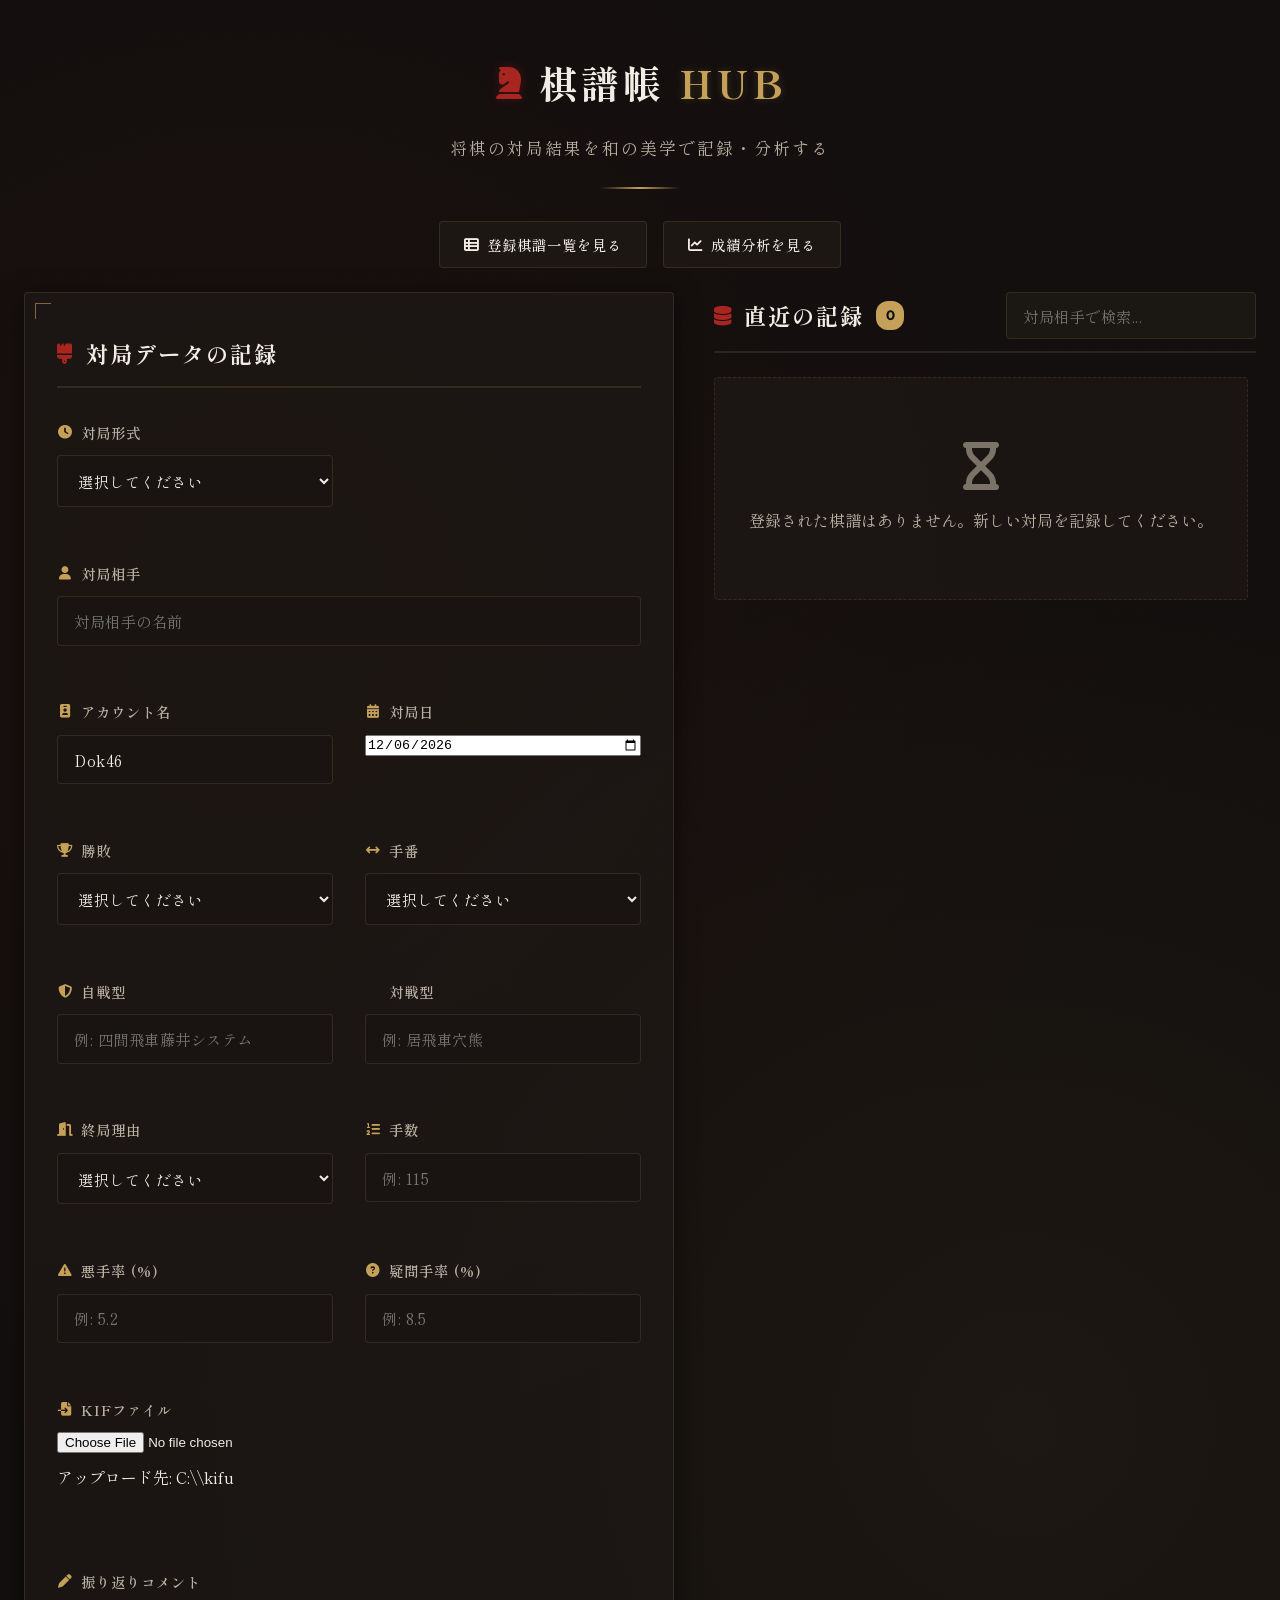
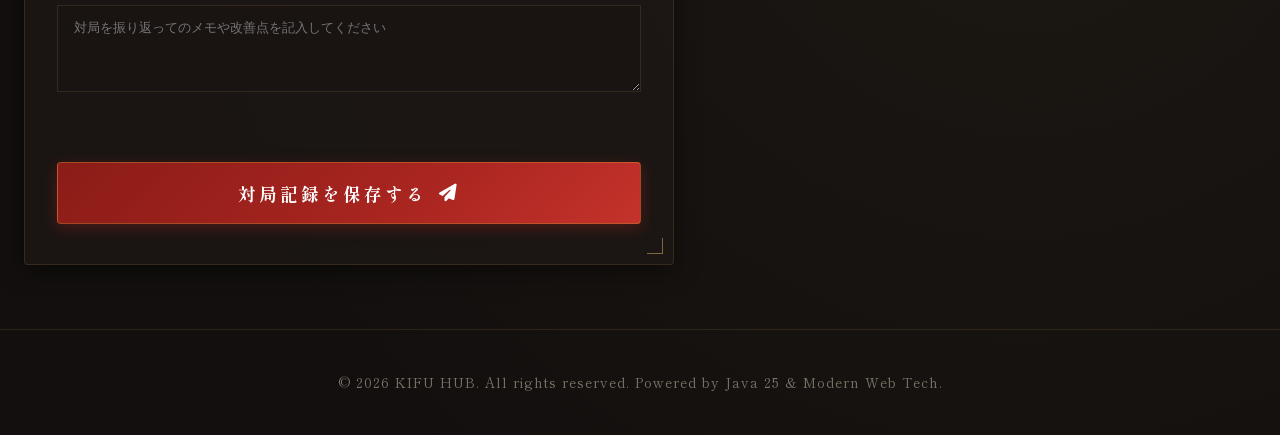
==== wwwroot/index.html @ c096d84b "first commit" ====
<!DOCTYPE html>
<html lang="ja">
<head>
    <meta charset="UTF-8">
    <meta name="viewport" content="width=device-width, initial-scale=1.0">
    <meta name="description" content="将棋の棋譜を記録・管理するための和風Web APIフロントエンドです。">
    <title>将棋棋譜管理 - 棋譜帳 (KIFU HUB)</title>
    <!-- Google Fonts: Shippori Mincho, Noto Serif JP, Outfit -->
    <link rel="preconnect" href="https://fonts.googleapis.com">
    <link rel="preconnect" href="https://fonts.gstatic.com" crossorigin>
    <link href="https://fonts.googleapis.com/css2?family=Noto+Serif+JP:wght@300;400;700&family=Shippori+Mincho:wght@400;500;700;800&family=Outfit:wght@300;400;600&display=swap" rel="stylesheet">
    <!-- FontAwesome for icons -->
    <link rel="stylesheet" href="https://cdnjs.cloudflare.com/ajax/libs/font-awesome/6.4.0/css/all.min.css">
    <link rel="stylesheet" href="style.css">
</head>
<body>
    <header>
        <div class="header-container">
            <div class="logo">
                <i class="fa-solid fa-chess-knight logo-icon"></i>
                <span class="logo-text">棋譜帳 <span class="accent-text">HUB</span></span>
            </div>
            <p class="tagline">将棋の対局結果を和の美学で記録・分析する</p>
        </div>
    </header>

    <!-- 画面遷移ナビゲーション -->
    <div class="nav-bar">
        <a href="list.html" class="nav-btn">
            <i class="fa-solid fa-table-list"></i>
            <span>登録棋譜一覧を見る</span>
        </a>
        <a href="analysis.html" class="nav-btn">
            <i class="fa-solid fa-chart-line"></i>
            <span>成績分析を見る</span>
        </a>
    </div>

    <main class="container">
        <div class="dashboard-grid">
            <!-- 棋譜登録フォームセクション -->
            <section class="card form-section">
                <div class="card-header">
                    <i class="fa-solid fa-brush header-icon"></i>
                    <h2>対局データの記録</h2>
                </div>
                <form id="kifuForm" novalidate>
                    <input type="hidden" id="kifuId" name="kifuId" value="">
                    <div class="form-grid">
                        <!-- 対局形式 -->
                        <div class="form-group">
                            <label for="gameType"><i class="fa-solid fa-clock"></i> 対局形式</label>
                            <select id="gameType" name="gameType" required>
                                <option value="" disabled selected>選択してください</option>
                                <option value="10分切れ負け">10分切れ負け</option>
                                <option value="3分切れ負け">3分切れ負け</option>
                                <option value="1手10秒">1手10秒</option>
                                <option value="リアル対局 (時間無制限)">リアル対局 (時間無制限)</option>
                                <option value="その他">その他</option>
                            </select>
                            <span class="error-msg" id="gameTypeError"></span>
                        </div>

                        <!-- 対局相手 -->
                        <div class="form-group">
                            <label for="opponent"><i class="fa-solid fa-user"></i> 対局相手</label>
                            <input type="text" id="opponent" name="opponent" placeholder="対局相手の名前" required autocomplete="off">
                            <span class="error-msg" id="opponentError"></span>
                        </div>

                        <!-- アカウント名 -->
                        <div class="form-group">
                            <label for="accountName"><i class="fa-solid fa-id-badge"></i> アカウント名</label>
                            <input type="text" id="accountName" name="accountName" placeholder="あなたのアカウント名" required autocomplete="off" value="Dok46">
                            <span class="error-msg" id="accountNameError"></span>
                        </div>

                        <!-- 対局日 -->
                        <div class="form-group">
                            <label for="matchDate"><i class="fa-solid fa-calendar-days"></i> 対局日</label>
                            <input type="date" id="matchDate" name="matchDate" required>
                            <span class="error-msg" id="matchDateError"></span>
                        </div>

                        <!-- 勝敗 -->
                        <div class="form-group">
                            <label for="result"><i class="fa-solid fa-trophy"></i> 勝敗</label>
                            <select id="result" name="result" required>
                                <option value="" disabled selected>選択してください</option>
                                <option value="勝ち">勝ち</option>
                                <option value="負け">負け</option>
                                <option value="持将棋 / 千日手 / 引き分け">持将棋 / 千日手 / 引き分け</option>
                            </select>
                            <span class="error-msg" id="resultError"></span>
                        </div>

                        <!-- 手番 -->
                        <div class="form-group">
                            <label for="turn"><i class="fa-solid fa-arrows-left-right"></i> 手番</label>
                            <select id="turn" name="turn" required>
                                <option value="" disabled selected>選択してください</option>
                                <option value="先手">先手</option>
                                <option value="後手">後手</option>
                            </select>
                            <span class="error-msg" id="turnError"></span>
                        </div>

                        <!-- 自戦型 (入力に変更) -->
                        <div class="form-group">
                            <label for="myStrategy"><i class="fa-solid fa-shield-halved"></i> 自戦型</label>
                            <input type="text" id="myStrategy" name="myStrategy" placeholder="例: 四間飛車藤井システム" required autocomplete="off">
                            <span class="error-msg" id="myStrategyError"></span>
                        </div>

                        <!-- 対戦型 (入力に変更) -->
                        <div class="form-group">
                            <label for="opponentStrategy"><i class="fa-solid fa-swords"></i> 対戦型</label>
                            <input type="text" id="opponentStrategy" name="opponentStrategy" placeholder="例: 居飛車穴熊" required autocomplete="off">
                            <span class="error-msg" id="opponentStrategyError"></span>
                        </div>

                        <!-- 終局理由 -->
                        <div class="form-group">
                            <label for="endReason"><i class="fa-solid fa-door-open"></i> 終局理由</label>
                            <select id="endReason" name="endReason" required>
                                <option value="" disabled selected>選択してください</option>
                                <option value="投了">投了</option>
                                <option value="時間切れ">時間切れ</option>
                                <option value="詰み">詰み</option>
                                <option value="反則負け">反則負け</option>
                                <option value="千日手/持将棋">千日手/持将棋</option>
                                <option value="入玉宣言">入玉宣言</option>
                                <option value="その他">その他</option>
                            </select>
                            <span class="error-msg" id="endReasonError"></span>
                        </div>

                        <!-- 手数 -->
                        <div class="form-group">
                            <label for="moves"><i class="fa-solid fa-list-ol"></i> 手数</label>
                            <input type="number" id="moves" name="moves" min="1" placeholder="例: 115" required>
                            <span class="error-msg" id="movesError"></span>
                        </div>

                        <!-- 悪手率 -->
                        <div class="form-group">
                            <label for="badMoveRate"><i class="fa-solid fa-triangle-exclamation"></i> 悪手率 (%)</label>
                            <input type="number" id="badMoveRate" name="badMoveRate" min="0" max="100" step="0.1" placeholder="例: 5.2">
                            <span class="error-msg" id="badMoveRateError"></span>
                        </div>

                        <!-- 疑問手率 -->
                        <div class="form-group">
                            <label for="questionableMoveRate"><i class="fa-solid fa-circle-question"></i> 疑問手率 (%)</label>
                            <input type="number" id="questionableMoveRate" name="questionableMoveRate" min="0" max="100" step="0.1" placeholder="例: 8.5">
                            <span class="error-msg" id="questionableMoveRateError"></span>
                        </div>

                        <!-- KIFファイルアップロード -->
                        <div class="form-group" style="grid-column: span 2;">
                            <label for="kifFile"><i class="fa-solid fa-file-import"></i> KIFファイル</label>
                            <input type="file" id="kifFile" name="kifFile" accept=".kif">
                            <span class="file-help">アップロード先: C:\\kifu</span>
                            <span class="error-msg" id="kifFileError"></span>
                        </div>

                        <div class="form-group" style="grid-column: span 2;">
                            <div id="currentKifFile" class="current-file-info"></div>
                        </div>

                        <!-- 振り返りコメント -->
                        <div class="form-group" style="grid-column: span 2;">
                            <label for="comment"><i class="fa-solid fa-pen"></i> 振り返りコメント</label>
                            <textarea id="comment" name="comment" placeholder="対局を振り返ってのメモや改善点を記入してください" rows="4" style="padding:0.8rem 1rem; background:#191412; border:1px solid rgba(197,160,89,0.15); color:var(--text-primary); resize:vertical;"></textarea>
                            <span class="error-msg" id="commentError"></span>
                        </div>
                    </div>

                    <button type="submit" class="submit-btn">
                        <span>対局記録を保存する</span>
                        <i class="fa-solid fa-paper-plane"></i>
                    </button>
                </form>
            </section>

            <!-- 棋譜一覧セクション -->
            <section class="list-section">
                <div class="list-header">
                    <div class="title-with-count">
                        <i class="fa-solid fa-database header-icon"></i>
                        <h2>直近の記録</h2>
                        <span id="kifuCount" class="badge">0</span>
                    </div>
                    <div class="filter-bar">
                        <input type="text" id="searchFilter" placeholder="対局相手で検索...">
                    </div>
                </div>

                <div id="kifuList" class="kifu-container-scroll">
                    <!-- JavaScriptで棋譜カードがここに挿入されます -->
                    <div class="empty-state">
                        <i class="fa-solid fa-hourglass-empty empty-icon"></i>
                        <p>登録された棋譜はありません。新しい対局を記録してください。</p>
                    </div>
                </div>
            </section>
        </div>
    </main>

    <footer>
        <div class="footer-container">
            <p>&copy; 2026 KIFU HUB. All rights reserved. Powered by Java 25 & Modern Web Tech.</p>
        </div>
    </footer>

    <script src="app.js"></script>
</body>
</html>
---- wwwroot/style.css ----
/* ==========================================================================
   和風デザインシステム (Japanese Traditional Aesthetics)
   ========================================================================== */
:root {
    --bg-dark: #120f0e; /* 漆黒 (Shikkoku) - Deep lacquer black */
    --bg-card: rgba(30, 25, 22, 0.75); /* 墨色 (Sumiiro) with soft transparency */
    --bg-card-hover: rgba(38, 32, 28, 0.9);
    --border-color: rgba(197, 160, 89, 0.15); /* 金泥 (Kindei) - Soft gold lines */
    --border-color-focus: rgba(212, 175, 55, 0.6); /* 金箔 (Kinhaku) - Bright gold focus */
    
    --primary-color: #c5a059; /* 黄金 (Kogane) - Muted Gold */
    --primary-glow: rgba(197, 160, 89, 0.25);
    --accent-color: #a92520; /* 漆朱 (Urushishu) - Lacquer cinnabar red */
    --accent-glow: rgba(169, 37, 32, 0.3);
    
    --success-color: #3f6e58; /* 萌黄 (Moegi) - Traditional moss green */
    --error-color: #a92520; /* 漆朱 (Urushishu) - Red */
    --draw-color: #70655e; /* 焦茶 (Kogacha) */
    
    --text-primary: #f2ede4; /* 生成り (Kinari) - Warm off-white */
    --text-secondary: #bab1a3; /* 薄墨 (Usuzumi) - Soft warm gray */
    --text-muted: #7c7368; /* 泥染 (Dorozome) - Dark muted gray */
    
    --font-main: 'Shippori Mincho', 'YuMincho', 'Yu Mincho', serif;
    --font-english: 'Outfit', sans-serif;
    --border-radius: 4px; /* 直線的で引き締まった和の印象を出すため、丸みを最小限に */
    --transition-smooth: all 0.4s cubic-bezier(0.25, 0.8, 0.25, 1);
}

/* ==========================================================================
   ベース設定
   ========================================================================== */
* {
    margin: 0;
    padding: 0;
    box-sizing: border-box;
}

body {
    background-color: var(--bg-dark);
    background-image: 
        radial-gradient(circle at 20% 30%, rgba(169, 37, 32, 0.05) 0%, transparent 50%),
        radial-gradient(circle at 80% 70%, rgba(197, 160, 89, 0.06) 0%, transparent 50%);
    color: var(--text-primary);
    font-family: var(--font-main);
    line-height: 1.8;
    min-height: 100vh;
    display: flex;
    flex-direction: column;
    overflow-x: hidden;
    position: relative;
}

/* 和紙のような微細なテクスチャ風の背景装飾 */
body::before {
    content: "";
    position: fixed;
    top: 0;
    left: 0;
    width: 100%;
    height: 100%;
    background-image: radial-gradient(rgba(255, 255, 255, 0.01) 1px, transparent 0);
    background-size: 24px 24px;
    z-index: -2;
    pointer-events: none;
}

/* ==========================================================================
   ヘッダー (和装飾)
   ========================================================================== */
header {
    padding: 3rem 1rem 2rem 1rem;
    text-align: center;
    position: relative;
}

header::after {
    content: "";
    display: block;
    width: 80px;
    height: 2px;
    background: linear-gradient(90deg, transparent, var(--primary-color), transparent);
    margin: 1.5rem auto 0 auto;
}

.header-container {
    max-width: 1200px;
    margin: 0 auto;
}

.logo {
    display: inline-flex;
    align-items: center;
    gap: 1rem;
    margin-bottom: 0.5rem;
}

.logo-icon {
    font-size: 2rem;
    color: var(--accent-color);
    text-shadow: 0 0 10px var(--accent-glow);
}

.logo-text {
    font-size: 2.4rem;
    font-weight: 700;
    letter-spacing: 4px;
    font-family: var(--font-main);
}

.accent-text {
    color: var(--primary-color);
    text-shadow: 0 0 8px var(--primary-glow);
    font-weight: 800;
}

.tagline {
    color: var(--text-secondary);
    font-size: 1.05rem;
    font-weight: 300;
    letter-spacing: 2px;
    margin-top: 0.5rem;
}

/* ==========================================================================
   ナビゲーション / 画面遷移エリア
   ========================================================================== */
.nav-bar {
    max-width: 1350px;
    margin: 0 auto;
    padding: 0 1.5rem;
    display: flex;
    justify-content: flex-end;
    gap: 1rem;
}

.nav-btn {
    display: inline-flex;
    align-items: center;
    gap: 0.5rem;
    padding: 0.6rem 1.5rem;
    background: rgba(30, 25, 22, 0.9);
    border: 1px solid var(--border-color);
    border-radius: var(--border-radius);
    color: var(--text-primary);
    text-decoration: none;
    font-size: 0.9rem;
    font-weight: 500;
    letter-spacing: 1px;
    transition: var(--transition-smooth);
}

.nav-btn:hover {
    border-color: var(--primary-color);
    background: var(--accent-color);
    color: #fff;
    box-shadow: 0 4px 12px var(--accent-glow);
}

/* ==========================================================================
   メインレイアウト
   ========================================================================== */
.container {
    flex: 1;
    width: 100%;
    max-width: 1350px;
    margin: 0 auto;
    padding: 1.5rem 1.5rem 4rem 1.5rem;
}

.dashboard-grid {
    display: grid;
    grid-template-columns: 1.2fr 1fr;
    gap: 2.5rem;
    align-items: start;
}

@media (max-width: 1024px) {
    .dashboard-grid {
        grid-template-columns: 1fr;
    }
}

/* ==========================================================================
   和風カード (格子・障子の枠組みを想起させるデザイン)
   ========================================================================== */
.card {
    background: var(--bg-card);
    border: 1px solid var(--border-color);
    border-radius: var(--border-radius);
    padding: 2.5rem 2rem;
    position: relative;
    box-shadow: 0 4px 24px rgba(0, 0, 0, 0.5);
    transition: var(--transition-smooth);
}

/* 四隅に和風の装飾カド（L字の飾り線） */
.card::before {
    content: "";
    position: absolute;
    top: 10px;
    left: 10px;
    width: 15px;
    height: 15px;
    border-top: 1px solid var(--primary-color);
    border-left: 1px solid var(--primary-color);
    opacity: 0.6;
}

.card::after {
    content: "";
    position: absolute;
    bottom: 10px;
    right: 10px;
    width: 15px;
    height: 15px;
    border-bottom: 1px solid var(--primary-color);
    border-right: 1px solid var(--primary-color);
    opacity: 0.6;
}

.card:hover {
    border-color: rgba(197, 160, 89, 0.35);
    box-shadow: 0 8px 32px rgba(0, 0, 0, 0.7);
}

.card-header {
    display: flex;
    align-items: center;
    gap: 0.85rem;
    margin-bottom: 2rem;
    border-bottom: 2px double var(--border-color);
    padding-bottom: 0.75rem;
}

.header-icon {
    font-size: 1.25rem;
    color: var(--accent-color);
}

.card-header h2 {
    font-size: 1.4rem;
    font-weight: 700;
    letter-spacing: 2px;
}

/* ==========================================================================
   和風フォーム要素
   ========================================================================== */
.form-grid {
    display: grid;
    grid-template-columns: 1fr 1fr;
    gap: 1.5rem 2rem;
    margin-bottom: 2.5rem;
}

@media (max-width: 580px) {
    .form-grid {
        grid-template-columns: 1fr;
    }
}

.form-group {
    display: flex;
    flex-direction: column;
    gap: 0.6rem;
}

.form-group:nth-child(2) {
    grid-column: span 2;
}
@media (max-width: 580px) {
    .form-group:nth-child(2) {
        grid-column: span 1;
    }
}

.form-group label {
    font-size: 0.9rem;
    font-weight: 600;
    color: var(--text-secondary);
    letter-spacing: 1px;
    display: flex;
    align-items: center;
    gap: 0.5rem;
}

.form-group label i {
    font-size: 0.85rem;
    color: var(--primary-color);
    width: 16px;
    text-align: center;
}

input[type="text"],
input[type="number"],
select {
    background: #191412; /* 黒檀のような深い木質調の暗さ */
    border: 1px solid var(--border-color);
    border-radius: var(--border-radius);
    padding: 0.8rem 1rem;
    color: var(--text-primary);
    font-family: var(--font-main);
    font-size: 0.95rem;
    letter-spacing: 0.5px;
    transition: var(--transition-smooth);
    width: 100%;
}

input[type="text"]:focus,
input[type="number"]:focus,
select:focus {
    outline: none;
    border-color: var(--border-color-focus);
    background: #211b18;
    box-shadow: 0 0 8px rgba(212, 175, 55, 0.2);
}

select option {
    background: #1c1512;
    color: var(--text-primary);
}

/* エラーメッセージ */
.error-msg {
    color: var(--accent-color);
    font-size: 0.8rem;
    height: 18px;
    display: block;
    margin-top: 2px;
}

/* 登録ボタン (朱塗り漆調の重厚なボタン) */
.submit-btn {
    width: 100%;
    padding: 1.1rem;
    background: linear-gradient(135deg, #8b1c17 0%, var(--accent-color) 60%, #c4322b 100%);
    border: 1px solid rgba(212, 175, 55, 0.3);
    border-radius: var(--border-radius);
    color: #fff;
    font-family: var(--font-main);
    font-weight: 700;
    font-size: 1.1rem;
    letter-spacing: 3px;
    cursor: pointer;
    display: flex;
    justify-content: center;
    align-items: center;
    gap: 0.75rem;
    transition: var(--transition-smooth);
    box-shadow: 0 4px 15px rgba(169, 37, 32, 0.35);
}

.submit-btn:hover {
    transform: translateY(-2px);
    border-color: var(--primary-color);
    box-shadow: 0 6px 20px rgba(169, 37, 32, 0.55);
}

.submit-btn:active {
    transform: translateY(1px);
}

/* ==========================================================================
   棋譜履歴 (簡易カード一覧)
   ========================================================================== */
.list-section {
    display: flex;
    flex-direction: column;
    gap: 1.5rem;
    max-height: 850px;
}

.list-header {
    display: flex;
    justify-content: space-between;
    align-items: center;
    flex-wrap: wrap;
    gap: 1rem;
    border-bottom: 2px double var(--border-color);
    padding-bottom: 0.75rem;
}

.title-with-count {
    display: flex;
    align-items: center;
    gap: 0.75rem;
}

.title-with-count h2 {
    font-size: 1.4rem;
    font-weight: 700;
    letter-spacing: 2px;
}

.badge {
    background: var(--primary-color);
    color: #0f111a;
    font-weight: 700;
    font-size: 0.85rem;
    font-family: var(--font-english);
    padding: 0.15rem 0.6rem;
    border-radius: 12px;
}

.filter-bar input {
    width: 250px;
    background: rgba(30, 25, 22, 0.8);
    border: 1px solid var(--border-color);
    border-radius: var(--border-radius);
    padding: 0.7rem 1rem;
    font-family: var(--font-main);
    color: var(--text-primary);
}

/* スクロールコンテナ */
.kifu-container-scroll {
    overflow-y: auto;
    display: flex;
    flex-direction: column;
    gap: 1.25rem;
    padding-right: 0.5rem;
    max-height: 700px;
}

.kifu-container-scroll::-webkit-scrollbar {
    width: 4px;
}

.kifu-container-scroll::-webkit-scrollbar-track {
    background: rgba(0, 0, 0, 0.1);
}

.kifu-container-scroll::-webkit-scrollbar-thumb {
    background: var(--border-color);
}

/* 履歴カード */
.kifu-card {
    background: var(--bg-card);
    border: 1px solid var(--border-color);
    border-left: 4px solid var(--primary-color);
    border-radius: var(--border-radius);
    padding: 1.25rem 1.5rem;
    transition: var(--transition-smooth);
    position: relative;
    box-shadow: 0 4px 15px rgba(0, 0, 0, 0.3);
}

.kifu-card:hover {
    background: var(--bg-card-hover);
    border-color: var(--border-color-focus);
    transform: translateX(4px);
}

.kifu-card-top {
    display: flex;
    justify-content: space-between;
    align-items: center;
    margin-bottom: 0.75rem;
}

.kifu-meta {
    display: flex;
    gap: 0.75rem;
    align-items: center;
}

.kifu-type {
    background: rgba(197, 160, 89, 0.12);
    color: var(--primary-color);
    font-size: 0.75rem;
    padding: 0.15rem 0.5rem;
    border: 1px solid rgba(197, 160, 89, 0.25);
    border-radius: 2px;
}

.kifu-turn {
    background: rgba(255, 255, 255, 0.05);
    color: var(--text-secondary);
    font-size: 0.75rem;
    padding: 0.15rem 0.5rem;
    border-radius: 2px;
}

/* 勝敗 */
.status-badge {
    font-size: 0.75rem;
    font-weight: 700;
    padding: 0.2rem 0.6rem;
    border-radius: 2px;
}

.status-badge.win {
    background: rgba(63, 110, 88, 0.15);
    color: #5bb389;
    border: 1px solid rgba(63, 110, 88, 0.3);
}

.status-badge.loss {
    background: rgba(169, 37, 32, 0.15);
    color: #e05e58;
    border: 1px solid rgba(169, 37, 32, 0.3);
}

.status-badge.draw {
    background: rgba(112, 101, 94, 0.15);
    color: #bfaea5;
    border: 1px solid rgba(112, 101, 94, 0.3);
}

.kifu-versus {
    font-size: 1.15rem;
    font-weight: 700;
    margin-bottom: 0.75rem;
    letter-spacing: 1px;
}

/* 棋譜詳細グリッド */
.kifu-details {
    display: grid;
    grid-template-columns: repeat(3, 1fr);
    gap: 0.75rem;
    background: rgba(0, 0, 0, 0.2);
    border-radius: 2px;
    padding: 0.8rem;
    font-size: 0.85rem;
}

.detail-item {
    display: flex;
    flex-direction: column;
    gap: 0.15rem;
}

.detail-label {
    color: var(--text-muted);
    font-size: 0.75rem;
}

.detail-value {
    color: var(--text-primary);
    font-weight: 500;
    white-space: pre-wrap;
    word-break: break-word;
}

.edit-btn,
.delete-btn,
.table-edit,
.table-delete {
    border: 1px solid rgba(197, 160, 89, 0.25);
    border-radius: 4px;
    background: rgba(30, 25, 22, 0.9);
    color: var(--text-primary);
    padding: 0.45rem 0.8rem;
    font-size: 0.85rem;
    cursor: pointer;
    transition: var(--transition-smooth);
}

.edit-btn:hover,
.table-edit:hover {
    background: rgba(197, 160, 89, 0.15);
    border-color: var(--primary-color);
}

.delete-btn,
.table-delete {
    border-color: rgba(169, 37, 32, 0.25);
}

.delete-btn:hover,
.table-delete:hover {
    background: rgba(169, 37, 32, 0.18);
    border-color: var(--accent-color);
}

/* レート警告色 (和風カラー) */
.rate-warning {
    color: #d2a44d;
}
.rate-danger {
    color: #e05e58;
}
.rate-good {
    color: #5bb389;
}

/* Empty State */
.empty-state {
    text-align: center;
    padding: 4rem 2rem;
    background: var(--bg-card);
    border: 1px dashed var(--border-color);
    border-radius: var(--border-radius);
    color: var(--text-secondary);
}

.empty-icon {
    font-size: 3rem;
    color: var(--text-muted);
    margin-bottom: 1rem;
}

/* ==========================================================================
   一覧専用ページ (list.html) 専用スタイル
   ========================================================================== */
.list-page-container {
    max-width: 1350px;
    margin: 0 auto;
    padding: 1.5rem;
}

/* 検索・フィルタツールバー */
.search-toolbar {
    background: var(--bg-card);
    border: 1px solid var(--border-color);
    border-radius: var(--border-radius);
    padding: 1.5rem;
    margin-bottom: 2rem;
    display: flex;
    flex-wrap: wrap;
    gap: 1.5rem;
    align-items: center;
    box-shadow: 0 4px 15px rgba(0, 0, 0, 0.3);
}

.search-field {
    display: flex;
    flex-direction: column;
    gap: 0.5rem;
    flex: 1;
    min-width: 200px;
}

.search-field label {
    font-size: 0.85rem;
    color: var(--text-secondary);
    font-weight: 600;
    letter-spacing: 1px;
}

.search-field input {
    background: #191412;
    border: 1px solid var(--border-color);
    border-radius: var(--border-radius);
    padding: 0.6rem 1rem;
    font-family: var(--font-main);
    color: var(--text-primary);
}

.search-field input:focus {
    outline: none;
    border-color: var(--border-color-focus);
}

/* 和風テーブルのコンテナ */
.table-wrapper {
    background: var(--bg-card);
    border: 1px solid var(--border-color);
    border-radius: var(--border-radius);
    overflow-x: auto;
    box-shadow: 0 4px 24px rgba(0,0,0,0.4);
}

.kifu-table {
    width: 100%;
    border-collapse: collapse;
    text-align: left;
    font-size: 0.9rem;
}

/* テーブルヘッダ */
.kifu-table th {
    background: #1a1512;
    color: var(--primary-color);
    font-weight: 700;
    padding: 1.1rem 1.25rem;
    border-bottom: 2px solid var(--border-color);
    white-space: nowrap;
    letter-spacing: 1px;
    user-select: none;
    cursor: pointer;
}

.kifu-table th i {
    margin-left: 0.4rem;
    font-size: 0.8rem;
    color: var(--text-muted);
}

.kifu-table th.sorted-asc i,
.kifu-table th.sorted-desc i {
    color: var(--primary-color);
}

/* テーブルボディ */
.kifu-table td {
    padding: 1rem 1.25rem;
    border-bottom: 1px solid rgba(197, 160, 89, 0.1);
    white-space: nowrap;
    color: var(--text-primary);
}

.kifu-table tbody tr {
    transition: background-color 0.2s ease;
}

.kifu-table tbody tr:hover {
    background-color: rgba(197, 160, 89, 0.04);
}

.kifu-table tbody tr:last-child td {
    border-bottom: none;
}

/* ==========================================================================
   フッター
   ========================================================================== */
footer {
    padding: 2.5rem 1rem;
    text-align: center;
    border-top: 1px solid var(--border-color);
    margin-top: auto;
    font-size: 0.85rem;
    color: var(--text-muted);
    letter-spacing: 1px;
}

.footer-container {
    max-width: 1200px;
    margin: 0 auto;
}
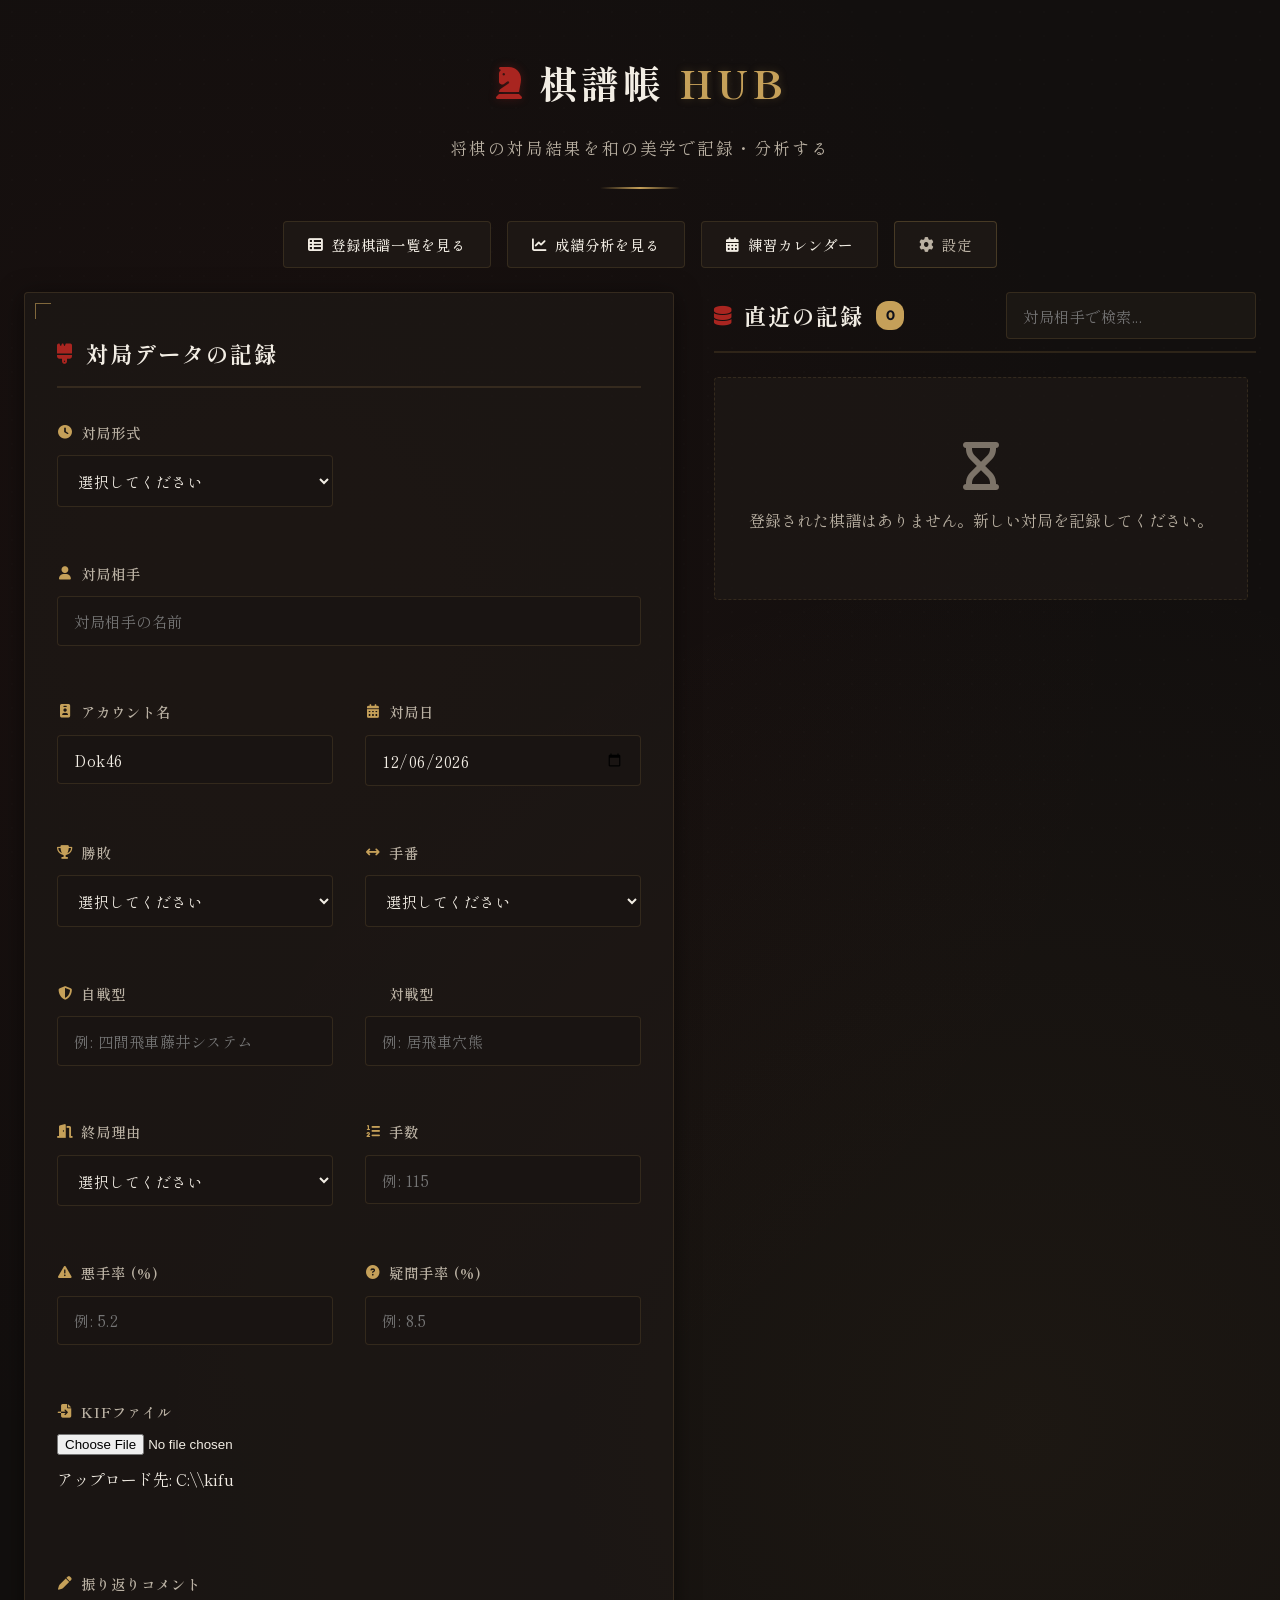
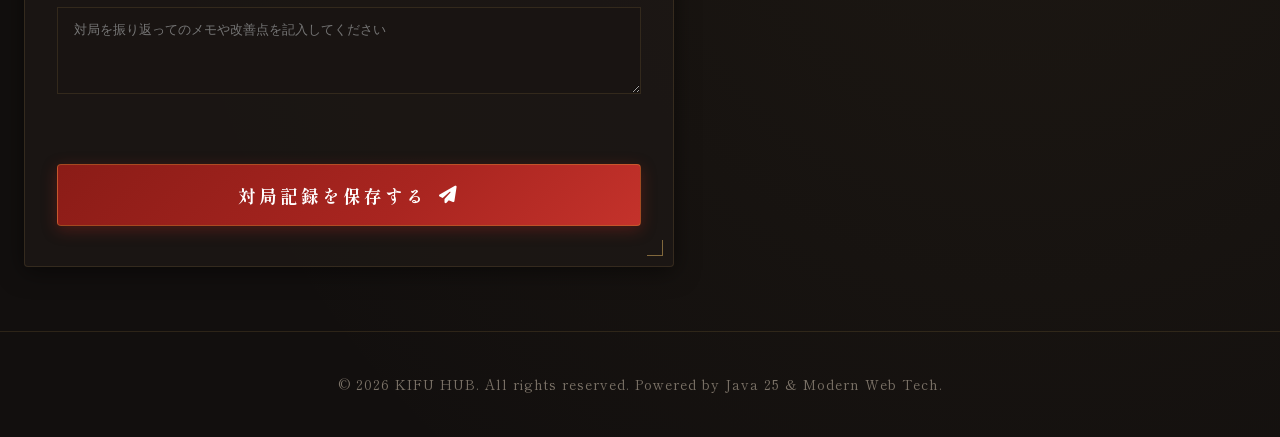
==== commit 9a70d455: "version3" ====
--- a/wwwroot/index.html
+++ b/wwwroot/index.html
@@ -34,6 +34,14 @@
             <i class="fa-solid fa-chart-line"></i>
             <span>成績分析を見る</span>
         </a>
+        <a href="calendar.html" class="nav-btn">
+            <i class="fa-solid fa-calendar-days"></i>
+            <span>練習カレンダー</span>
+        </a>
+        <a href="settings.html" class="nav-btn nav-btn-settings">
+            <i class="fa-solid fa-gear"></i>
+            <span>設定</span>
+        </a>
     </div>
 
     <main class="container">
@@ -71,7 +79,7 @@
                         <!-- アカウント名 -->
                         <div class="form-group">
                             <label for="accountName"><i class="fa-solid fa-id-badge"></i> アカウント名</label>
-                            <input type="text" id="accountName" name="accountName" placeholder="あなたのアカウント名" required autocomplete="off" value="Dok46">
+                            <input type="text" id="accountName" name="accountName" placeholder="あなたのアカウント名" required autocomplete="off">
                             <span class="error-msg" id="accountNameError"></span>
                         </div>
 
--- a/wwwroot/style.css
+++ b/wwwroot/style.css
@@ -157,6 +157,18 @@
     box-shadow: 0 4px 12px var(--accent-glow);
 }
 
+.nav-btn-settings {
+    border-color: rgba(197, 160, 89, 0.25);
+    color: var(--text-secondary);
+}
+
+.nav-btn-settings:hover {
+    background: rgba(197, 160, 89, 0.12);
+    border-color: var(--primary-color);
+    color: var(--primary-color);
+    box-shadow: 0 4px 12px var(--primary-glow);
+}
+
 /* ==========================================================================
    メインレイアウト
    ========================================================================== */
@@ -294,6 +306,7 @@
 
 input[type="text"],
 input[type="number"],
+input[type="date"],
 select {
     background: #191412; /* 黒檀のような深い木質調の暗さ */
     border: 1px solid var(--border-color);
@@ -309,6 +322,7 @@
 
 input[type="text"]:focus,
 input[type="number"]:focus,
+input[type="date"]:focus,
 select:focus {
     outline: none;
     border-color: var(--border-color-focus);
@@ -547,8 +561,10 @@
 
 .edit-btn,
 .delete-btn,
+.download-btn,
 .table-edit,
-.table-delete {
+.table-delete,
+.table-download {
     border: 1px solid rgba(197, 160, 89, 0.25);
     border-radius: 4px;
     background: rgba(30, 25, 22, 0.9);
@@ -559,6 +575,24 @@
     transition: var(--transition-smooth);
 }
 
+.download-btn,
+.table-download {
+    border-color: rgba(63, 110, 88, 0.3);
+    color: #5bb389;
+}
+
+.download-btn:hover,
+.table-download:hover {
+    background: rgba(63, 110, 88, 0.15);
+    border-color: #5bb389;
+}
+
+.no-kif-icon {
+    color: var(--text-muted);
+    font-size: 0.85rem;
+    padding: 0 0.4rem;
+}
+
 .edit-btn:hover,
 .table-edit:hover {
     background: rgba(197, 160, 89, 0.15);
@@ -655,6 +689,68 @@
     border-color: var(--border-color-focus);
 }
 
+/* 未解析フィルター トグルスイッチ */
+.unanalyzed-field {
+    justify-content: flex-end;
+}
+
+.toggle-label {
+    display: inline-flex;
+    align-items: center;
+    gap: 0.6rem;
+    cursor: pointer;
+    user-select: none;
+    padding: 0.55rem 0;
+}
+
+.toggle-label input[type="checkbox"] {
+    display: none;
+}
+
+.toggle-switch {
+    position: relative;
+    width: 40px;
+    height: 22px;
+    background: rgba(197, 160, 89, 0.12);
+    border: 1px solid var(--border-color);
+    border-radius: 11px;
+    transition: var(--transition-smooth);
+    flex-shrink: 0;
+}
+
+.toggle-switch::after {
+    content: "";
+    position: absolute;
+    top: 3px;
+    left: 3px;
+    width: 14px;
+    height: 14px;
+    background: var(--text-muted);
+    border-radius: 50%;
+    transition: var(--transition-smooth);
+}
+
+.toggle-label input:checked + .toggle-switch {
+    background: rgba(169, 37, 32, 0.25);
+    border-color: var(--accent-color);
+}
+
+.toggle-label input:checked + .toggle-switch::after {
+    left: 21px;
+    background: var(--accent-color);
+}
+
+.toggle-text {
+    font-size: 0.88rem;
+    color: var(--text-secondary);
+    letter-spacing: 0.5px;
+    transition: color 0.3s;
+}
+
+.toggle-label:has(input:checked) .toggle-text {
+    color: var(--accent-color);
+}
+
 /* 和風テーブルのコンテナ */
 .table-wrapper {
     background: var(--bg-card);
@@ -713,6 +809,693 @@
 
 .kifu-table tbody tr:last-child td {
     border-bottom: none;
+}
+
+/* ==========================================================================
+   カレンダー画面 (calendar.html) 専用スタイル
+   ========================================================================== */
+
+/* 月ナビゲーション */
+.cal-nav-card {
+    display: flex;
+    align-items: center;
+    justify-content: space-between;
+    padding: 1rem 1.5rem;
+    margin-bottom: 1.5rem;
+}
+
+.cal-nav-center {
+    display: flex;
+    flex-direction: column;
+    align-items: center;
+    gap: 0.3rem;
+}
+
+.cal-month-label {
+    font-size: 1.6rem;
+    font-weight: 700;
+    letter-spacing: 3px;
+    color: var(--text-primary);
+    font-family: var(--font-main);
+}
+
+.cal-nav-btn {
+    background: rgba(30, 25, 22, 0.9);
+    border: 1px solid var(--border-color);
+    border-radius: var(--border-radius);
+    color: var(--primary-color);
+    width: 44px;
+    height: 44px;
+    font-size: 1rem;
+    cursor: pointer;
+    transition: var(--transition-smooth);
+    display: flex;
+    align-items: center;
+    justify-content: center;
+}
+
+.cal-nav-btn:hover {
+    background: rgba(197, 160, 89, 0.12);
+    border-color: var(--primary-color);
+}
+
+.cal-today-btn {
+    background: transparent;
+    border: 1px solid rgba(197, 160, 89, 0.25);
+    border-radius: var(--border-radius);
+    color: var(--text-muted);
+    font-family: var(--font-main);
+    font-size: 0.78rem;
+    letter-spacing: 0.5px;
+    padding: 0.2rem 0.75rem;
+    cursor: pointer;
+    transition: var(--transition-smooth);
+}
+
+.cal-today-btn:hover {
+    color: var(--primary-color);
+    border-color: var(--primary-color);
+}
+
+/* サマリーグリッド */
+.cal-summary-grid {
+    grid-template-columns: repeat(4, 1fr);
+}
+
+@media (max-width: 640px) {
+    .cal-summary-grid { grid-template-columns: repeat(2, 1fr); }
+}
+
+.analysis-unit {
+    font-size: 0.78rem;
+    color: var(--text-muted);
+    margin-top: -0.25rem;
+    font-family: var(--font-english);
+}
+
+/* カレンダー本体 */
+.cal-section {
+    padding: 1.5rem;
+    margin-bottom: 1rem;
+}
+
+.cal-weekdays {
+    display: grid;
+    grid-template-columns: repeat(7, 1fr);
+    gap: 2px;
+    margin-bottom: 4px;
+}
+
+.cal-weekday {
+    text-align: center;
+    font-size: 0.78rem;
+    font-weight: 700;
+    color: var(--text-muted);
+    letter-spacing: 1px;
+    padding: 0.4rem 0;
+}
+
+.cal-weekday.sun { color: #e05e58; }
+.cal-weekday.sat { color: #6b8ec2; }
+
+.cal-grid {
+    display: grid;
+    grid-template-columns: repeat(7, 1fr);
+    gap: 3px;
+}
+
+/* 日付セル */
+.cal-day {
+    min-height: 80px;
+    background: rgba(0, 0, 0, 0.2);
+    border: 1px solid rgba(197, 160, 89, 0.08);
+    border-radius: 3px;
+    padding: 0.4rem 0.5rem;
+    display: flex;
+    flex-direction: column;
+    gap: 0.35rem;
+    cursor: pointer;
+    transition: background 0.2s, border-color 0.2s;
+    position: relative;
+}
+
+.cal-day:hover:not(.other-month) {
+    background: rgba(197, 160, 89, 0.07);
+    border-color: rgba(197, 160, 89, 0.3);
+}
+
+.cal-day.other-month {
+    opacity: 0.28;
+    cursor: default;
+}
+
+.cal-day.today {
+    border-color: var(--accent-color) !important;
+    background: rgba(169, 37, 32, 0.08);
+}
+
+.cal-day.has-record {
+    border-color: rgba(197, 160, 89, 0.35);
+}
+
+.day-num {
+    font-size: 0.85rem;
+    font-weight: 700;
+    font-family: var(--font-english);
+    color: var(--text-secondary);
+    line-height: 1;
+}
+
+.day-num.sun { color: #e05e58; }
+.day-num.sat { color: #6b8ec2; }
+
+.cal-day.today .day-num {
+    color: var(--accent-color);
+}
+
+/* 記録表示 */
+.day-record {
+    display: flex;
+    flex-direction: column;
+    gap: 0.2rem;
+    margin-top: auto;
+}
+
+.rec-tsume,
+.rec-next {
+    font-size: 0.78rem;
+    font-family: var(--font-english);
+    display: flex;
+    align-items: center;
+    gap: 0.3rem;
+}
+
+.rec-tsume { color: var(--primary-color); }
+.rec-next  { color: #6b8ec2; }
+
+.rec-icon {
+    font-size: 0.65rem;
+    opacity: 0.8;
+}
+
+/* 空セルの＋アイコン */
+.day-empty {
+    flex: 1;
+    display: flex;
+    align-items: center;
+    justify-content: center;
+}
+
+.day-add-icon {
+    font-size: 0.7rem;
+    color: var(--text-muted);
+    opacity: 0;
+    transition: opacity 0.2s;
+}
+
+.cal-day:hover .day-add-icon {
+    opacity: 0.5;
+}
+
+/* 凡例 */
+.cal-legend {
+    display: flex;
+    gap: 1.5rem;
+    justify-content: flex-end;
+    padding-top: 0.85rem;
+    border-top: 1px solid var(--border-color);
+    margin-top: 0.75rem;
+    flex-wrap: wrap;
+}
+
+.legend-item {
+    display: flex;
+    align-items: center;
+    gap: 0.4rem;
+    font-size: 0.78rem;
+    color: var(--text-muted);
+}
+
+.legend-dot {
+    width: 10px;
+    height: 10px;
+    border-radius: 50%;
+    border: 1px solid;
+    flex-shrink: 0;
+}
+
+.today-dot {
+    background: rgba(169, 37, 32, 0.08);
+    border-color: var(--accent-color);
+}
+
+.record-dot {
+    background: rgba(197, 160, 89, 0.07);
+    border-color: rgba(197, 160, 89, 0.35);
+}
+
+/* モーダル */
+.modal-overlay {
+    display: none;
+    position: fixed;
+    inset: 0;
+    background: rgba(0, 0, 0, 0.7);
+    z-index: 500;
+    align-items: center;
+    justify-content: center;
+    backdrop-filter: blur(3px);
+}
+
+.modal-overlay.open {
+    display: flex;
+}
+
+.modal-card {
+    background: #1c1714;
+    border: 1px solid var(--border-color);
+    border-radius: 6px;
+    width: 360px;
+    max-width: 92vw;
+    box-shadow: 0 16px 48px rgba(0, 0, 0, 0.8);
+    position: relative;
+}
+
+.modal-header {
+    display: flex;
+    align-items: center;
+    gap: 0.75rem;
+    padding: 1.25rem 1.5rem 1rem;
+    border-bottom: 1px solid var(--border-color);
+}
+
+.modal-header-icon {
+    color: var(--primary-color);
+    font-size: 1rem;
+}
+
+.modal-header h3 {
+    font-size: 1.1rem;
+    font-weight: 700;
+    letter-spacing: 1px;
+    flex: 1;
+}
+
+.modal-close-btn {
+    background: none;
+    border: none;
+    color: var(--text-muted);
+    font-size: 1rem;
+    cursor: pointer;
+    padding: 0.2rem 0.4rem;
+    transition: color 0.2s;
+    line-height: 1;
+}
+
+.modal-close-btn:hover { color: var(--text-primary); }
+
+.modal-body {
+    padding: 1.5rem;
+    display: flex;
+    flex-direction: column;
+    gap: 1.25rem;
+}
+
+.modal-field {
+    display: flex;
+    flex-direction: column;
+    gap: 0.5rem;
+}
+
+.modal-field label {
+    font-size: 0.88rem;
+    color: var(--text-secondary);
+    letter-spacing: 0.5px;
+    display: flex;
+    align-items: center;
+    gap: 0.4rem;
+}
+
+.modal-field label i { color: var(--primary-color); font-size: 0.8rem; }
+
+.modal-input-row {
+    display: flex;
+    align-items: center;
+    gap: 0.5rem;
+}
+
+.modal-input-row input {
+    width: 90px;
+    text-align: center;
+    font-size: 1.3rem;
+    font-family: var(--font-english);
+    font-weight: 700;
+    padding: 0.5rem 0.5rem;
+}
+
+.input-unit {
+    font-size: 0.85rem;
+    color: var(--text-muted);
+}
+
+.stepper-btn {
+    width: 34px;
+    height: 34px;
+    background: rgba(197, 160, 89, 0.1);
+    border: 1px solid var(--border-color);
+    border-radius: 4px;
+    color: var(--primary-color);
+    font-size: 1.1rem;
+    font-weight: 700;
+    cursor: pointer;
+    transition: var(--transition-smooth);
+    display: flex;
+    align-items: center;
+    justify-content: center;
+    flex-shrink: 0;
+}
+
+.stepper-btn:hover {
+    background: rgba(197, 160, 89, 0.2);
+    border-color: var(--primary-color);
+}
+
+.modal-footer {
+    display: flex;
+    align-items: center;
+    justify-content: space-between;
+    padding: 1rem 1.5rem 1.25rem;
+    border-top: 1px solid var(--border-color);
+    gap: 0.75rem;
+}
+
+.modal-actions {
+    display: flex;
+    gap: 0.6rem;
+}
+
+.modal-save-btn {
+    padding: 0.65rem 1.25rem;
+    background: linear-gradient(135deg, #8b1c17, var(--accent-color));
+    border: 1px solid rgba(212, 175, 55, 0.3);
+    border-radius: var(--border-radius);
+    color: #fff;
+    font-family: var(--font-main);
+    font-weight: 700;
+    font-size: 0.9rem;
+    letter-spacing: 1px;
+    cursor: pointer;
+    display: flex;
+    align-items: center;
+    gap: 0.4rem;
+    transition: var(--transition-smooth);
+}
+
+.modal-save-btn:hover {
+    box-shadow: 0 4px 12px rgba(169, 37, 32, 0.5);
+}
+
+.modal-cancel-btn {
+    padding: 0.65rem 1rem;
+    background: transparent;
+    border: 1px solid var(--border-color);
+    border-radius: var(--border-radius);
+    color: var(--text-secondary);
+    font-family: var(--font-main);
+    font-size: 0.9rem;
+    cursor: pointer;
+    transition: var(--transition-smooth);
+}
+
+.modal-cancel-btn:hover {
+    border-color: rgba(197, 160, 89, 0.4);
+    color: var(--text-primary);
+}
+
+.modal-delete-btn {
+    padding: 0.55rem 0.85rem;
+    background: transparent;
+    border: 1px solid rgba(169, 37, 32, 0.25);
+    border-radius: var(--border-radius);
+    color: #e05e58;
+    font-family: var(--font-main);
+    font-size: 0.82rem;
+    cursor: pointer;
+    display: flex;
+    align-items: center;
+    gap: 0.35rem;
+    transition: var(--transition-smooth);
+}
+
+.modal-delete-btn:hover {
+    background: rgba(169, 37, 32, 0.15);
+    border-color: var(--accent-color);
+}
+
+@media (max-width: 640px) {
+    .cal-day { min-height: 60px; padding: 0.3rem; }
+    .day-num { font-size: 0.75rem; }
+    .rec-tsume, .rec-next { font-size: 0.68rem; }
+}
+
+/* ==========================================================================
+   設定画面 (settings.html) 専用スタイル
+   ========================================================================== */
+.settings-card {
+    padding: 2.5rem 2.5rem 2rem;
+}
+
+.settings-group {
+    display: flex;
+    flex-direction: column;
+    gap: 0.6rem;
+}
+
+.settings-group label {
+    font-size: 1rem;
+    font-weight: 600;
+    color: var(--text-secondary);
+    letter-spacing: 1px;
+    display: flex;
+    align-items: center;
+    gap: 0.5rem;
+}
+
+.settings-group label i {
+    color: var(--primary-color);
+    font-size: 0.9rem;
+}
+
+.settings-desc {
+    font-size: 0.85rem;
+    color: var(--text-muted);
+    line-height: 1.7;
+    margin-bottom: 0.25rem;
+}
+
+.settings-input-row {
+    display: flex;
+    gap: 0.75rem;
+    align-items: center;
+}
+
+.settings-input-row input {
+    flex: 1;
+}
+
+.save-btn {
+    padding: 0.8rem 1.5rem;
+    background: linear-gradient(135deg, #8b1c17 0%, var(--accent-color) 60%, #c4322b 100%);
+    border: 1px solid rgba(212, 175, 55, 0.3);
+    border-radius: var(--border-radius);
+    color: #fff;
+    font-family: var(--font-main);
+    font-weight: 700;
+    font-size: 0.95rem;
+    letter-spacing: 1px;
+    cursor: pointer;
+    display: inline-flex;
+    align-items: center;
+    gap: 0.5rem;
+    white-space: nowrap;
+    transition: var(--transition-smooth);
+    box-shadow: 0 4px 12px rgba(169, 37, 32, 0.3);
+}
+
+.save-btn:hover {
+    transform: translateY(-1px);
+    box-shadow: 0 6px 16px rgba(169, 37, 32, 0.5);
+}
+
+.settings-status {
+    font-size: 0.88rem;
+    min-height: 1.4em;
+    display: block;
+    transition: color 0.3s;
+}
+
+.settings-status.success {
+    color: #5bb389;
+}
+
+.settings-status.error {
+    color: var(--accent-color);
+}
+
+/* ==========================================================================
+   分析画面 (analysis.html) 専用スタイル
+   ========================================================================== */
+.analysis-filter-bar {
+    padding: 1rem 1.5rem 0.5rem;
+    margin-bottom: 1.5rem;
+}
+
+.filter-grid {
+    display: grid;
+    grid-template-columns: repeat(5, 1fr);
+    gap: 1rem 1.25rem;
+    margin-bottom: 0.75rem;
+}
+
+@media (max-width: 900px) {
+    .filter-grid { grid-template-columns: repeat(3, 1fr); }
+}
+
+@media (max-width: 580px) {
+    .filter-grid { grid-template-columns: repeat(2, 1fr); }
+}
+
+.filter-field {
+    display: flex;
+    flex-direction: column;
+    gap: 0.4rem;
+}
+
+.filter-field label {
+    font-size: 0.82rem;
+    color: var(--text-secondary);
+    letter-spacing: 0.5px;
+    display: flex;
+    align-items: center;
+    gap: 0.4rem;
+}
+
+.filter-field label i {
+    color: var(--primary-color);
+    font-size: 0.8rem;
+    width: 14px;
+    text-align: center;
+}
+
+.filter-result-label {
+    display: block;
+    padding: 0.25rem 0 0.5rem;
+    color: var(--primary-color);
+    font-size: 0.85rem;
+    letter-spacing: 0.5px;
+    min-height: 1.4em;
+}
+
+.analysis-section {
+    margin-bottom: 1.75rem;
+}
+
+.analysis-grid {
+    display: grid;
+    grid-template-columns: repeat(4, 1fr);
+    gap: 1.25rem;
+}
+
+@media (max-width: 700px) {
+    .analysis-grid {
+        grid-template-columns: repeat(2, 1fr);
+    }
+}
+
+.analysis-card {
+    background: rgba(0, 0, 0, 0.25);
+    border: 1px solid var(--border-color);
+    border-radius: var(--border-radius);
+    padding: 1.5rem 1rem;
+    text-align: center;
+    display: flex;
+    flex-direction: column;
+    gap: 0.5rem;
+}
+
+.analysis-title {
+    color: var(--text-secondary);
+    font-size: 0.85rem;
+    letter-spacing: 1px;
+}
+
+.analysis-value {
+    color: var(--primary-color);
+    font-size: 2.2rem;
+    font-weight: 700;
+    font-family: var(--font-english);
+    text-shadow: 0 0 8px var(--primary-glow);
+}
+
+.analysis-table {
+    width: 100%;
+    border-collapse: collapse;
+    font-size: 0.9rem;
+}
+
+.analysis-table th {
+    background: #1a1512;
+    color: var(--primary-color);
+    font-weight: 700;
+    padding: 0.9rem 1.25rem;
+    border-bottom: 2px solid var(--border-color);
+    text-align: left;
+    letter-spacing: 1px;
+}
+
+.analysis-table td {
+    padding: 0.85rem 1.25rem;
+    border-bottom: 1px solid rgba(197, 160, 89, 0.1);
+    color: var(--text-primary);
+}
+
+.analysis-table tbody tr:hover {
+    background: rgba(197, 160, 89, 0.04);
+}
+
+.analysis-table tbody tr:last-child td {
+    border-bottom: none;
+}
+
+/* 終局理由の割合バー */
+.rate-bar-container {
+    display: flex;
+    align-items: center;
+    gap: 0.75rem;
+}
+
+.rate-bar-track {
+    width: 180px;
+    height: 8px;
+    background: rgba(197, 160, 89, 0.12);
+    border-radius: 4px;
+    overflow: hidden;
+    flex-shrink: 0;
+}
+
+.rate-bar {
+    height: 100%;
+    background: linear-gradient(90deg, var(--accent-color), var(--primary-color));
+    border-radius: 4px;
+    transition: width 0.5s ease;
+    min-width: 2px;
+}
+
+.rate-bar-label {
+    color: var(--text-secondary);
+    font-size: 0.9rem;
+    font-family: var(--font-english);
+    white-space: nowrap;
+    min-width: 3em;
 }
 
 /* ==========================================================================
